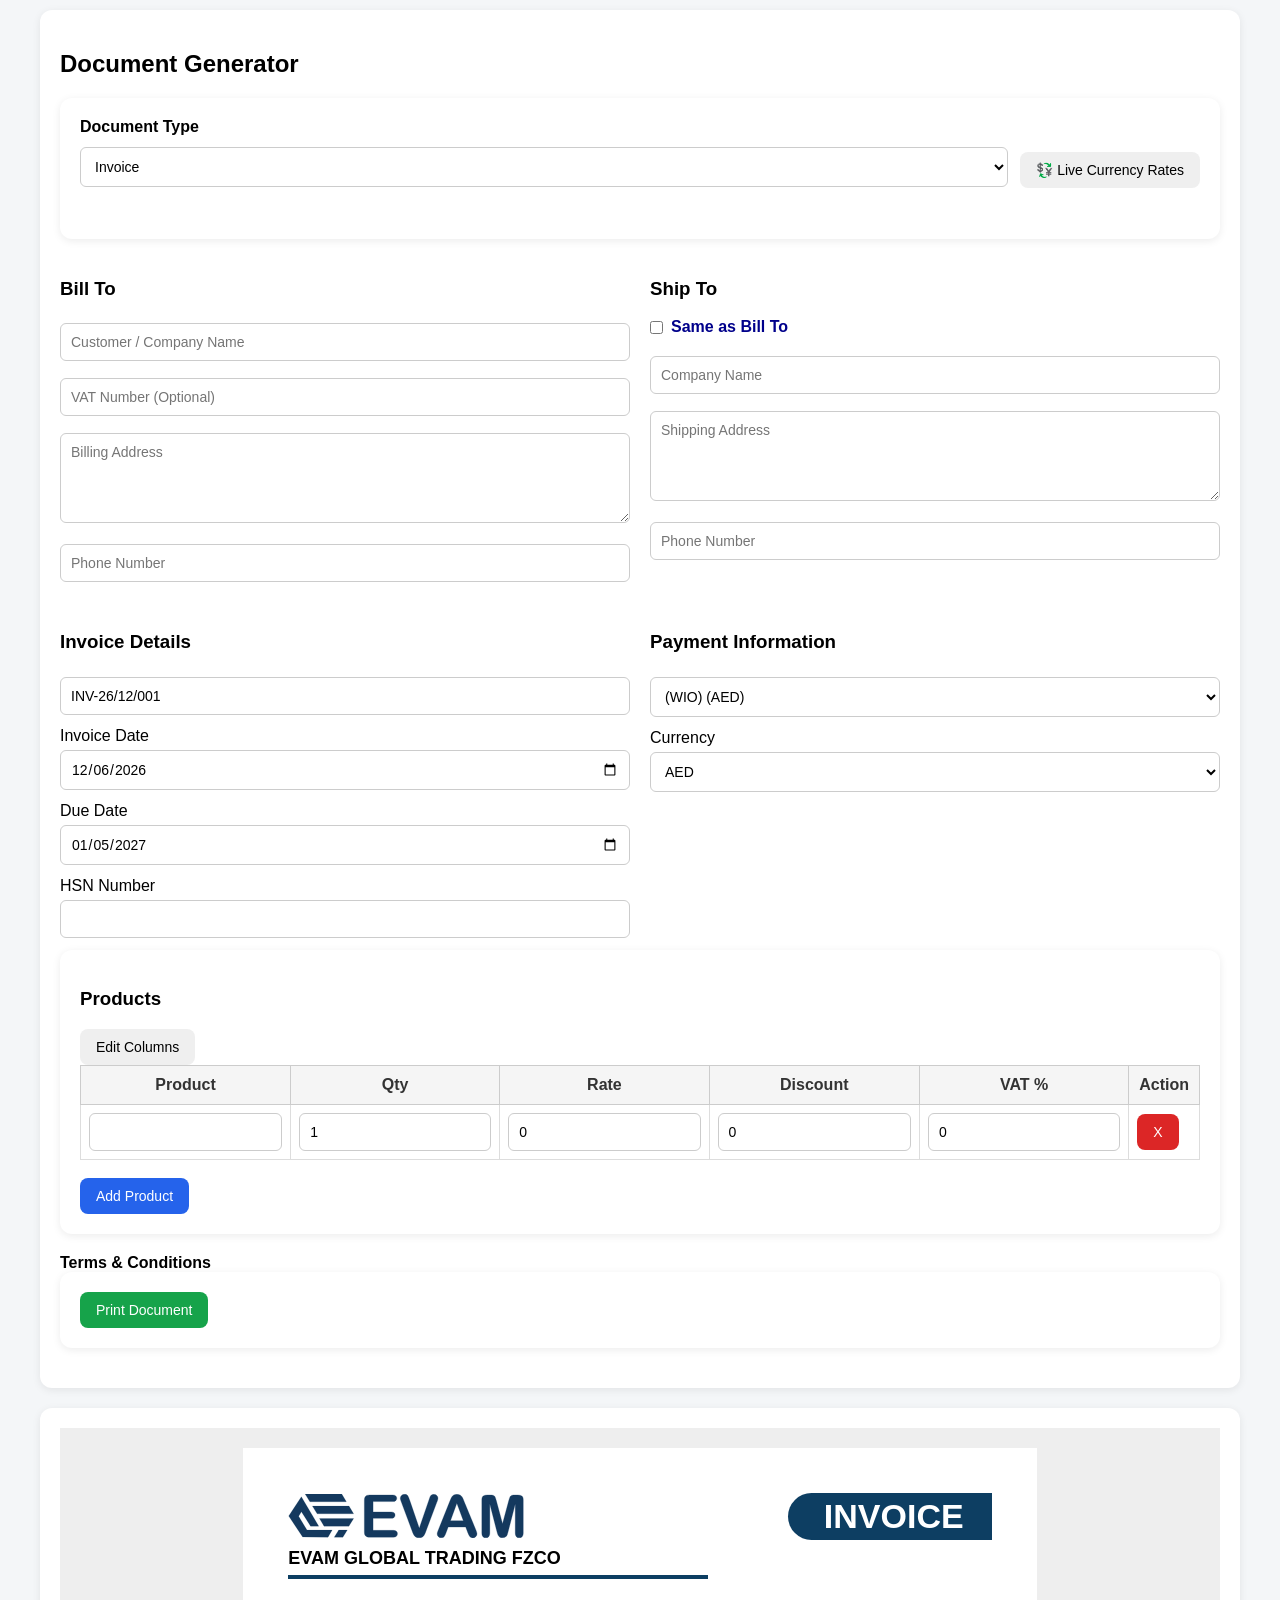
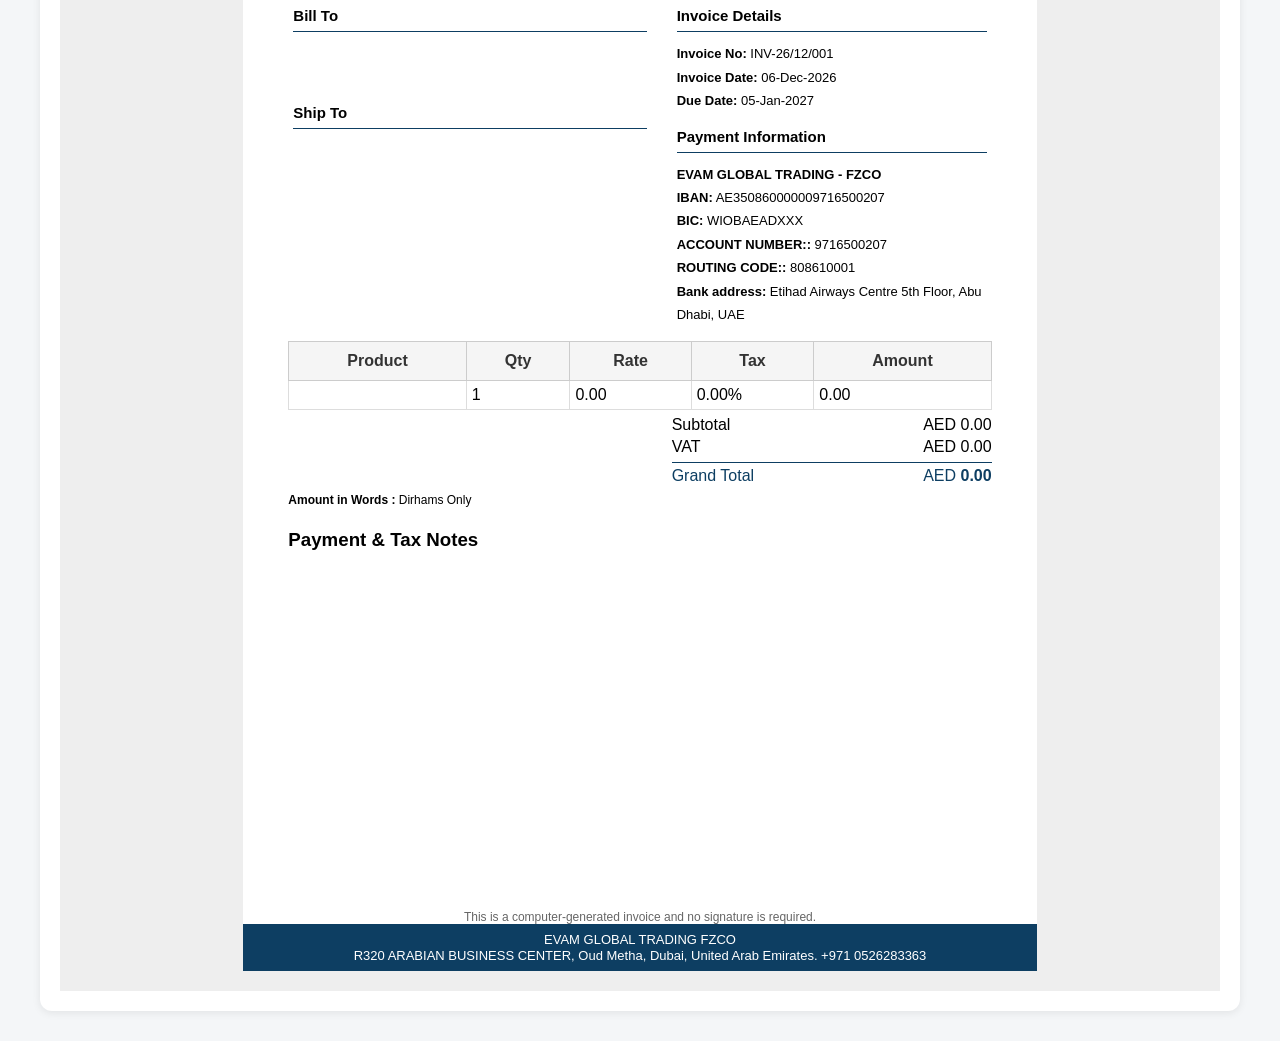
==== InvoiceGenerator/index.html @ 7d2c1d69 "Added rich text in invoice" ====
<!DOCTYPE html>
<html lang="en">
<head>
    <meta charset="UTF-8">
    <meta name="viewport" content="width=device-width, initial-scale=1, viewport-fit=cover">
    <title>Document Generator</title>

    <link rel="stylesheet" href="css/style1.css">
    <link rel="stylesheet" href="../css/rich-editor.css">
</head>
<body>
    <div class="container">

        <div class="card">

        <h2>Document Generator</h2>

        <div class="card">

           <div class="top-controls">

                <div class="document-selector">
                    <label for="documentType"><strong>Document Type</strong></label>

                    <div class="selector-row">
                        <select id="documentType">
                            <option value="invoice">Invoice</option>
                            <option value="purchaseOrder">Purchase Order</option>
                            <option value="businessDocument">Business Document</option>
                        </select>

                        <button
                            type="button"
                            class="secondary"
                            onclick="showCurrencyWidget()">
                            💱 Live Currency Rates
                        </button>
                    </div>
                </div>

            </div>
        </div>

        <div id="formContainer"></div>


        <div class="card">

            <button class="success" onclick="printDocument()">
                Print Document
            </button>

        </div>
    </div>

        <!-- -------------------------------------- -->
        <div class="card">

            <div class="invoice-preview" id="invoiceCard">

                <div id="invoiceContainer"></div>

            </div>


            <!-- <div class="card">

                <h3>Invoice History</h3>

                <div style="overflow:auto">
                    <div class="table-wrapper">
                        <table class="form-table">

                            <thead>
                                <tr>
                                    <th>Invoice</th>
                                    <th>Date</th>
                                    <th>Customer</th>
                                    <th>Total</th>
                                </tr>
                            </thead>

                            <tbody id="historyBody"></tbody>

                        </table>
                    </div>
                </div>

            </div> -->
        </div>
    </div>
    <!-- -------------------------------------- -->

    <div id="currencyModal" class="modal">
    <div class="modal-content">
        <button class="close-btn" onclick="closeCurrencyWidget()">✕</button>

        <iframe
            id="xeFrame"
            title="XE FX Widget"
            frameborder="0">
        </iframe>
    </div>
</div>
    
<script src="js/constants.js"></script>
<script src="js/script.js"></script>

<script src="js/rich-editor.js"></script>
<script src="js/rich-editor-loader.js"></script>

<script src="js/invoice.js"></script>
<script src="js/purchase-order.js"></script>
</body>
</html>
---- InvoiceGenerator/css/style1.css ----
/*
 * Refactored style.css
 * NOTE:
 * This is a cleaned and reorganized version of your stylesheet.
 * Visual behavior is intended to remain the same.
 */

:root{
    --primary:#0d3e62;
    --bg:#f4f6f8;
    --text:#333;
    --border:#ddd;
    --border-dark:#ccc;
    --radius:6px;
    --shadow:0 2px 8px rgba(0,0,0,.08);
    --font:'Poppins',sans-serif;
}

html{
    -webkit-text-size-adjust:100%;
    text-size-adjust:100%;
}

*,*::before,*::after{
    box-sizing:border-box;
}

body{
    margin:0;
    padding:10px;
    background:var(--bg);
    font-family:var(--font);
}

/* ---------- Layout ---------- */

.container{max-width:1200px;margin:auto;}
.card{background:#fff;padding:20px;border-radius:12px;margin-bottom:20px;box-shadow:var(--shadow);}
.flex{display:flex;gap:20px;}
.col{flex:1;}

@media(max-width:900px){
    .flex{flex-direction:column;}
}

/* ---------- Forms ---------- */
.top-controls{
    margin-bottom:20px;
}

.selector-row{
    display:flex;
    align-items:center;
    gap:12px;
    margin-top:6px;
}

.selector-row select{
    flex:1;
}

.selector-row button{
    white-space:nowrap;
}

.modal{
    display:none;
    position:fixed;
    inset:0;
    background:rgba(0,0,0,.5);
    justify-content:center;
    align-items:center;
    z-index:9999;
}

.modal-content{
    width:360px;
    height:460px;
    background:#fff;
    border-radius:8px;
    padding:10px;
    position:relative;
}

.modal-content iframe{
    width:100%;
    height:100%;
    border:none;
}

.close-btn{
    position:absolute;
    right:10px;
    top:10px;
    z-index:1;
}

input,textarea,select{
    width:100%;
    padding:10px;
    margin:5px 0 12px;
    border:1px solid var(--border-dark);
    border-radius:var(--radius);
    font-size:14px;
    background:#fff;
    font-family:inherit;
}

textarea{min-height:90px;resize:vertical;}

button{
    padding:10px 16px;
    border:none;
    border-radius:8px;
    cursor:pointer;
    font-size:14px;
    transition:.2s ease;
}

button:hover{
    opacity:.9;
}

.primary{background:#2563eb;color:#fff;}
.success{background:#16a34a;color:#fff;}
.danger{background:#dc2626;color:#fff;}

/* ---------- Tables ---------- */

.table-wrapper{overflow-x:auto;}

.form-table,
.invoice-table{
    width:100%;
    border-collapse:collapse;
}

.form-table th,
.invoice-table th{
    background:#f5f5f5;
    color:var(--text);
    padding:10px;
    border:1px solid var(--border-dark);
}

.form-table td,
.invoice-table td{
    padding:8px;
    border:1px solid var(--border);
}

.form-table input{margin:0;}

.invoice-table td{
    padding:5px;
    vertical-align:top;
    overflow-wrap:break-word;
}

/* ---------- Invoice ---------- */

.invoice{
    width:794px;
    min-height:1123px;
    margin:auto;
    display:flex;
    flex-direction:column;
    background:#fff;
}

.invoice-preview{
    overflow:auto;
    background:#eee;
    padding:20px;
}

.invoice-content{
    flex:1;
    padding:12mm;
}

.top-section{
    display:flex;
    justify-content:space-between;
    align-items:flex-start;
    gap:10px;
    margin-bottom:5px;
}

.logo-section{
    flex:1;
    display:flex;
    flex-direction:column;
    align-items:flex-start;
}

.company-logo{
    display:block;
    height:45px;
    width:auto;
    max-width:100%;
    object-fit:contain;
    margin-bottom:10px;
}

#companyName{font-size:18px;font-weight:700;}

.line{
    width:100%;
    max-width:420px;
    height:4px;
    background:var(--primary);
    margin-top:6px;
    margin-bottom:8px;
}

.invoice-title{
    display:inline-flex;
    align-items:center;
    justify-content:center;
    width:fit-content;
    padding:4px 28px 4px 36px;
    background:var(--primary);
    color:#fff;
    font-size:34px;
    font-weight:600;
    white-space:nowrap;
    border-radius:40px 0 0 40px;
}

.info-section{display:flex;justify-content:space-between;gap:20px;margin:10px 0;}
.left-info{flex:1;}
.right-info{width:320px;flex-shrink:0;}

.address-box{padding:5px;}
.address-box h3{
    margin:0 0 10px;
    font-size:15px;
    color:#000;
    border-bottom:1px solid var(--primary);
    padding-bottom:2px;
}
.address-box *{margin:0;line-height:1.8;font-size:13px;}

.invoice-details p{margin:8px 0;font-size:12px;}

.invoice .total-section{
    width:320px;
    margin-left:auto;
    margin-top:4px;
}

.invoice .total-row,
.invoice .grand-total{
    display:grid;
    grid-template-columns:110px 1fr;
    align-items:center;
    padding:2px 0;
}

.invoice .total-row span:first-child,
.invoice .grand-total span:first-child{
    font-weight:300;
}

.invoice .total-row span:last-child,
.invoice .grand-total span:last-child{
    text-align:right;
    white-space:nowrap;
}

.invoice .grand-total{
    margin-top:4px;
    padding-top:4px;
    border-top:1px solid var(--primary);
    font-size:16px;
    font-weight:700;
    color:var(--primary);
}

.invoice .amount-words{
    margin-top:4px;
    font-size:12px;
    line-height:1.6;
}

.footer{
    background:var(--primary);
    color:#fff;
    text-align:center;
    padding:8px 12mm;
    font-size:13px;
    line-height:1.2;
}

.footer-text{text-align:center;font-size:12px;color:#666;}

/* ---------- Terms ---------- */

#previewTerms{
    font-size:14px;
    line-height:1;
    color:var(--text);
}
#previewTerms ol,#previewTerms ul{margin:0;padding-left:20px;}
#previewTerms li,#previewTerms p{margin-bottom:2px;}
#previewTerms strong{font-weight:600;}

/* ---------- Checkbox ---------- */

.checkbox-row{
    display:flex;
    align-items:center;
    gap:8px;
    margin:8px 0 15px;
}
.checkbox-row input[type=checkbox]{width:auto;margin:0;}
.checkbox-row label{
    margin:0;
    cursor:pointer;
    color:darkblue;
    font-weight:600;
}

/* ---------- Print ---------- */

@page{
    size:A4;
    margin:12mm;
}

@media print{
    body{background:#fff;padding:0;}
    body *{visibility:hidden;}
    .invoice,
    .invoice *{
        font-family:var(--font);
    }
    .invoice,.invoice *{visibility:visible;}
    .invoice{
        width:210mm!important;
        min-height:297mm!important;
    }
    .invoice-table thead{display:table-header-group;}
    .invoice-table tr,
    .notes,
    .total-section,
    .footer{
        break-inside:avoid;
        page-break-inside:avoid;
    }
}
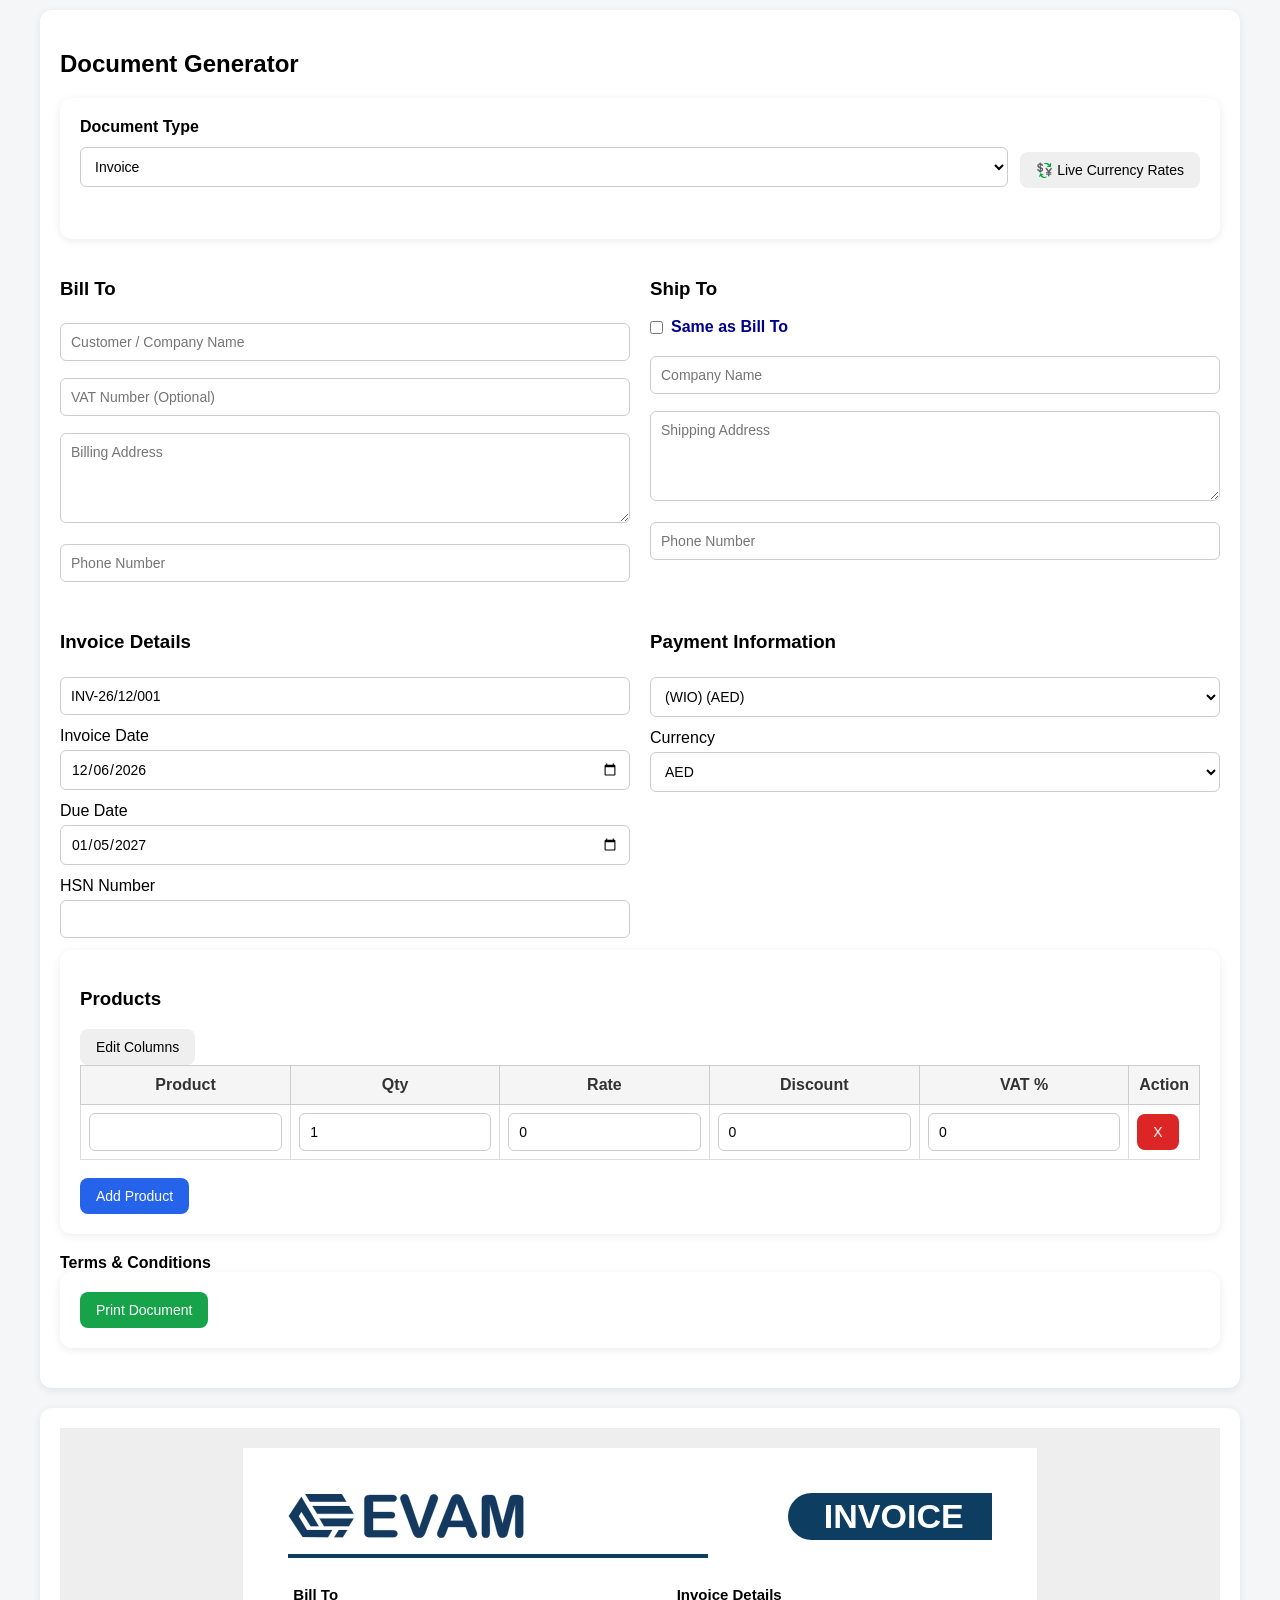
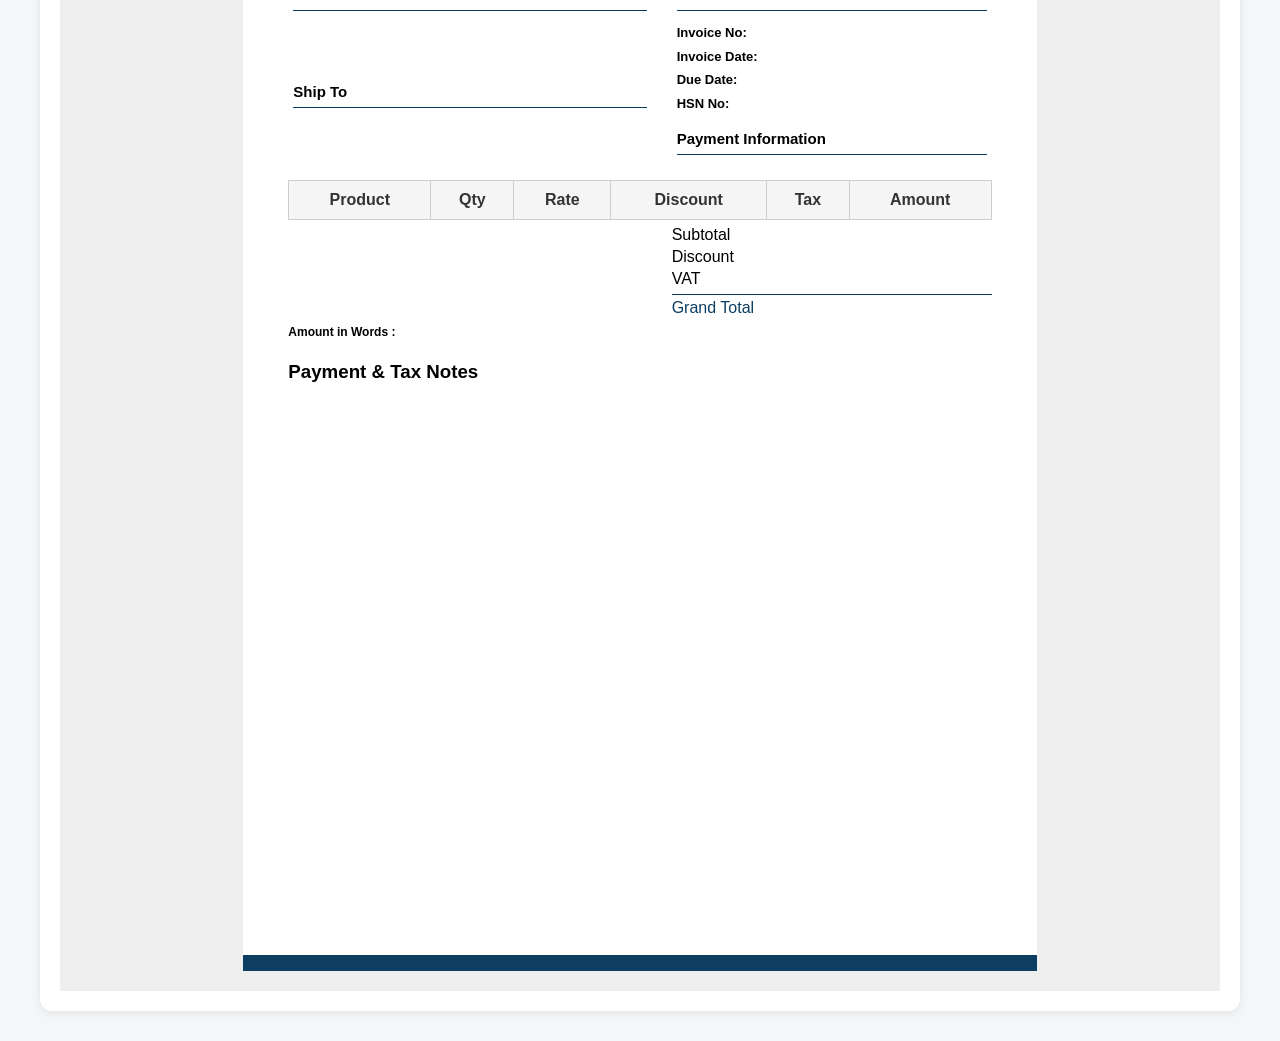
==== commit 0bdaf35e: "removed components folder" ====
--- a/InvoiceGenerator/index.html
+++ b/InvoiceGenerator/index.html
@@ -6,7 +6,7 @@
     <title>Document Generator</title>
 
     <link rel="stylesheet" href="css/style1.css">
-    <link rel="stylesheet" href="../css/rich-editor.css">
+    <!-- <link rel="stylesheet" href="css/rich-editor.css"> -->
 </head>
 <body>
     <div class="container">
@@ -105,9 +105,9 @@
     
 <script src="js/constants.js"></script>
 <script src="js/script.js"></script>
-
+<!-- 
 <script src="js/rich-editor.js"></script>
-<script src="js/rich-editor-loader.js"></script>
+<script src="js/rich-editor-loader.js"></script> -->
 
 <script src="js/invoice.js"></script>
 <script src="js/purchase-order.js"></script>
--- a/InvoiceGenerator/css/rich-editor.css
+++ b/InvoiceGenerator/css/rich-editor.css
@@ -0,0 +1,103 @@
+/* ==========================================================
+   REUSABLE RICH TEXT EDITOR
+   rich-editor.css
+========================================================== */
+
+.toolbar {
+    display: flex;
+    align-items: center;
+    flex-wrap: wrap;
+    gap: 4px;
+    padding: 6px 8px;
+    border: 1px solid #ccc;
+    border-bottom: none;
+    background: #f5f5f5;
+    border-radius: 4px 4px 0 0;
+}
+
+.tool-group {
+    display: flex;
+    align-items: center;
+    gap: 3px;
+}
+
+.toolbar select {
+    height: 30px;
+    border: 1px solid #ccc;
+    border-radius: 3px;
+    background: #fff;
+    padding: 2px 6px;
+    font-size: 13px;
+}
+
+.font-family {
+    width: 145px;
+}
+
+.font-size {
+    width: 55px;
+}
+
+.toolbar button {
+    width: 30px;
+    height: 30px;
+    padding: 0;
+    border: 1px solid transparent;
+    border-radius: 3px;
+    background: transparent;
+    cursor: pointer;
+    font-size: 14px;
+}
+
+.toolbar button:hover {
+    background: #e5e5e5;
+    border-color: #ccc;
+}
+
+.toolbar button.active {
+    background: #d8d8d8;
+    border-color: #aaa;
+}
+
+.divider {
+    width: 1px;
+    height: 24px;
+    background: #ccc;
+    margin: 0 4px;
+}
+
+/* Color controls */
+
+.color-tool {
+    position: relative;
+    display: flex;
+    align-items: center;
+    justify-content: center;
+    width: 30px;
+    height: 30px;
+    border-radius: 3px;
+    cursor: pointer;
+    font-weight: bold;
+}
+
+.color-tool:hover {
+    background: #e5e5e5;
+}
+
+.color-tool input[type="color"] {
+    position: absolute;
+    width: 1px;
+    height: 1px;
+    opacity: 0;
+    cursor: pointer;
+}
+
+.text-color-icon {
+    font-weight: bold;
+    border-bottom: 3px solid #000;
+    line-height: 20px;
+}
+
+.highlight-color-icon {
+    font-size: 16px;
+}
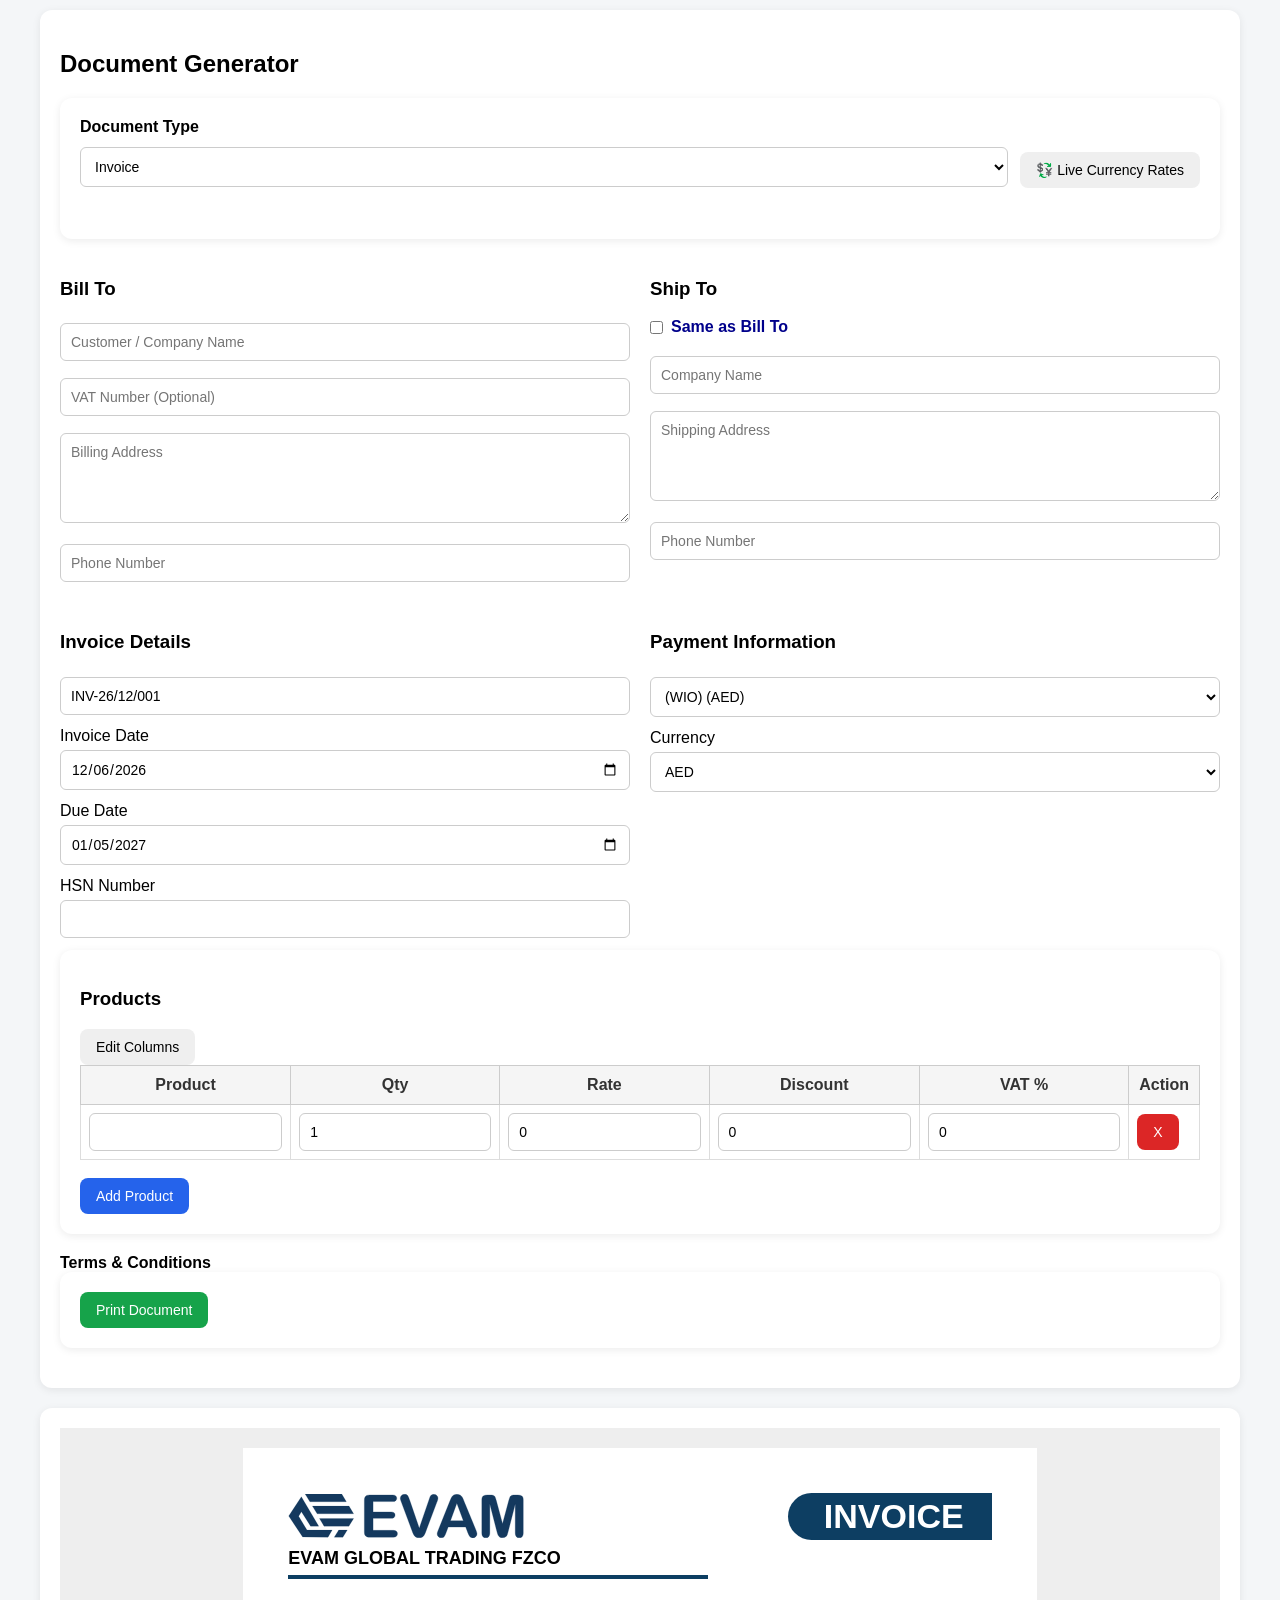
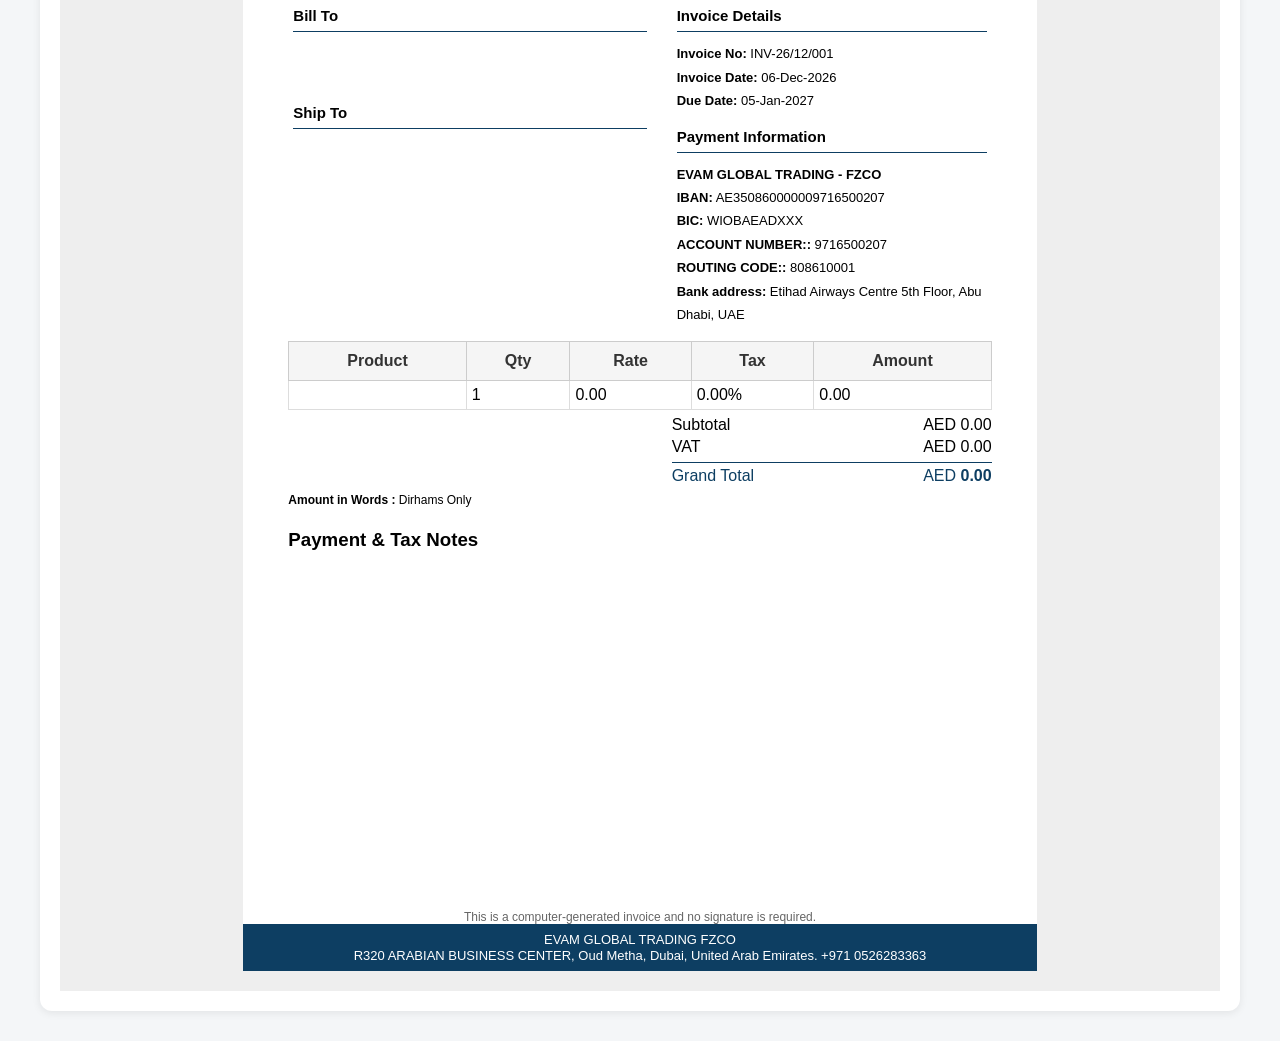
==== commit 49ac5b44: "renamed richtext class" ====
--- a/InvoiceGenerator/index.html
+++ b/InvoiceGenerator/index.html
@@ -5,8 +5,8 @@
     <meta name="viewport" content="width=device-width, initial-scale=1, viewport-fit=cover">
     <title>Document Generator</title>
 
+    <link rel="stylesheet" href="css/rich-editor.css">
     <link rel="stylesheet" href="css/style1.css">
-    <!-- <link rel="stylesheet" href="css/rich-editor.css"> -->
 </head>
 <body>
     <div class="container">
@@ -105,9 +105,9 @@
     
 <script src="js/constants.js"></script>
 <script src="js/script.js"></script>
-<!-- 
+
 <script src="js/rich-editor.js"></script>
-<script src="js/rich-editor-loader.js"></script> -->
+<script src="js/rich-editor-loader.js"></script>
 
 <script src="js/invoice.js"></script>
 <script src="js/purchase-order.js"></script>
--- a/InvoiceGenerator/css/rich-editor.css
+++ b/InvoiceGenerator/css/rich-editor.css
@@ -3,7 +3,7 @@
    rich-editor.css
 ========================================================== */
 
-.toolbar {
+.richtext-toolbar {
     display: flex;
     align-items: center;
     flex-wrap: wrap;
@@ -21,7 +21,7 @@
     gap: 3px;
 }
 
-.toolbar select {
+.richtext-toolbar select {
     height: 30px;
     border: 1px solid #ccc;
     border-radius: 3px;
@@ -38,7 +38,7 @@
     width: 55px;
 }
 
-.toolbar button {
+.richtext-toolbar button {
     width: 30px;
     height: 30px;
     padding: 0;
@@ -49,12 +49,12 @@
     font-size: 14px;
 }
 
-.toolbar button:hover {
+.richtext-toolbar button:hover {
     background: #e5e5e5;
     border-color: #ccc;
 }
 
-.toolbar button.active {
+.richtext-toolbar button.active {
     background: #d8d8d8;
     border-color: #aaa;
 }
